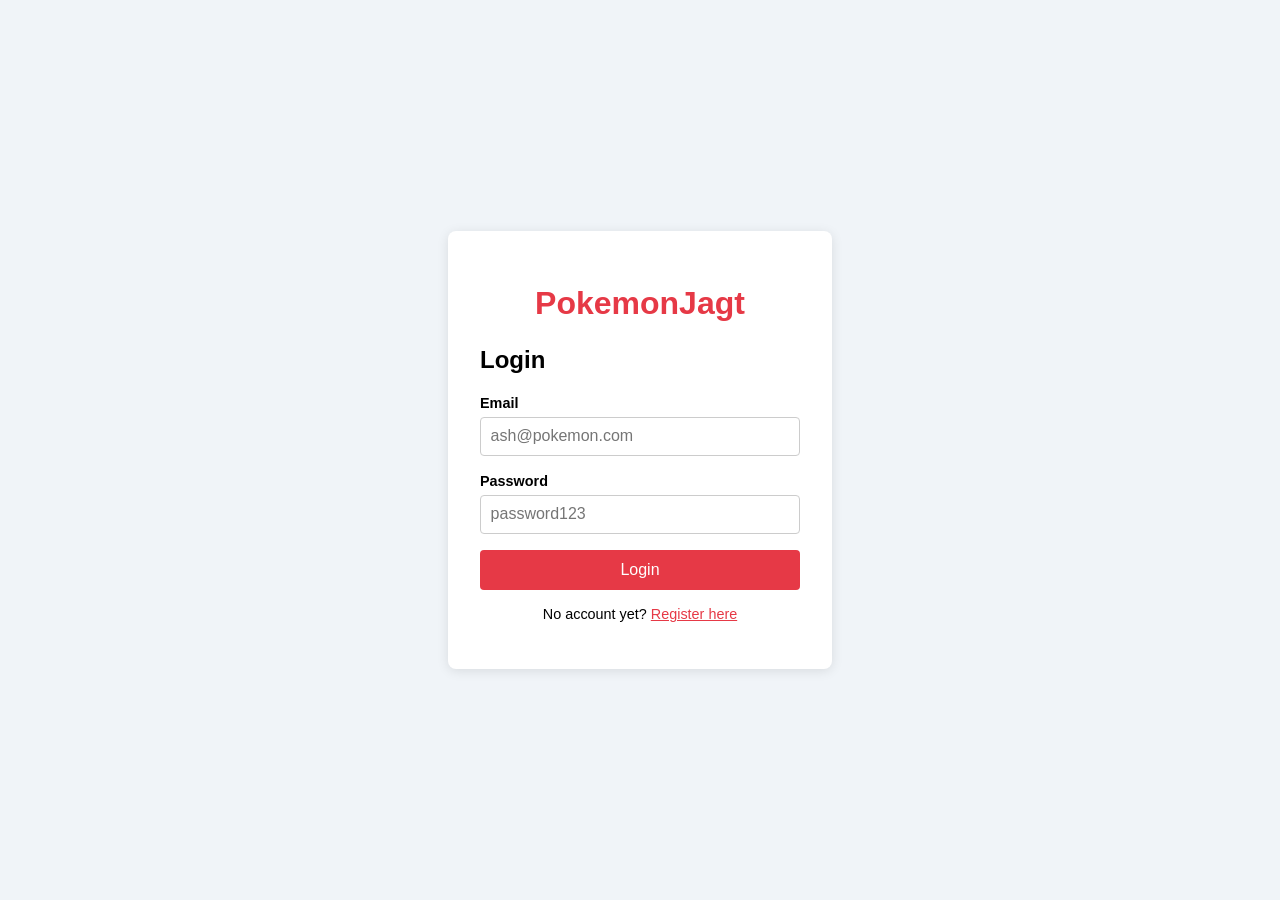
==== frontend/dashboard.html @ 6b9d077e "Add Spring Boot backend and plain HTML frontend with Supabase auth - Spring Boot REST API (Java 17, " ====
<!DOCTYPE html>
<html lang="en">
<head>
    <meta charset="UTF-8">
    <title>PokemonJagt — Dashboard</title>
    <style>
        body { font-family: sans-serif; background: #f0f4f8; margin: 0; }
        header {
            background: #e63946;
            color: white;
            padding: 1rem 2rem;
            display: flex;
            justify-content: space-between;
            align-items: center;
        }
        header a { color: white; text-decoration: none; margin-left: 1.5rem; font-weight: bold; }
        header a:hover { text-decoration: underline; }
        main { padding: 2rem; max-width: 900px; margin: 0 auto; }
        h2 { color: #333; }

        /* Trainer profile card */
        .trainer-profile-card {
            background: white;
            padding: 1.5rem;
            border-radius: 8px;
            box-shadow: 0 2px 8px rgba(0, 0, 0, 0.08);
            margin-bottom: 2rem;
        }
        .trainer-profile-card h2 { margin-top: 0; color: #e63946; }
        .trainer-profile-card p { margin: 0.3rem 0; color: #555; }

        /* Pokemon team grid */
        .pokemon-grid {
            display: grid;
            grid-template-columns: repeat(auto-fill, minmax(160px, 1fr));
            gap: 1rem;
        }
        .pokemon-card {
            background: white;
            border-radius: 8px;
            padding: 1rem;
            text-align: center;
            box-shadow: 0 2px 8px rgba(0, 0, 0, 0.08);
        }
        .pokemon-card img { width: 80px; height: 80px; }
        .pokemon-card h3 { margin: 0.5rem 0 0.2rem; font-size: 1rem; }
        .pokemon-card p  { margin: 0.2rem 0; font-size: 0.85rem; color: #666; }
        .release-button {
            margin-top: 0.7rem;
            background: #adb5bd;
            color: white;
            border: none;
            border-radius: 4px;
            padding: 0.4rem 0.8rem;
            cursor: pointer;
            font-size: 0.8rem;
        }
        .release-button:hover { background: #6c757d; }

        /* Create profile form */
        .create-profile-form {
            background: white;
            padding: 1.5rem;
            border-radius: 8px;
            box-shadow: 0 2px 8px rgba(0, 0, 0, 0.08);
            max-width: 400px;
        }
        label { font-size: 0.9rem; font-weight: bold; display: block; margin-bottom: 0.3rem; }
        input, select {
            width: 100%;
            padding: 0.6rem;
            margin-bottom: 1rem;
            border: 1px solid #ccc;
            border-radius: 4px;
            box-sizing: border-box;
            font-size: 1rem;
        }
        .primary-button {
            background: #e63946;
            color: white;
            border: none;
            border-radius: 4px;
            padding: 0.7rem 1.4rem;
            cursor: pointer;
            font-size: 1rem;
        }
        .primary-button:hover { background: #c1121f; }
        .pokedex-link {
            display: inline-block;
            margin-bottom: 1rem;
            color: #e63946;
            text-decoration: none;
            font-weight: bold;
        }
        .pokedex-link:hover { text-decoration: underline; }
        .empty-team-message { color: #888; font-style: italic; }
        .hidden { display: none; }
    </style>
</head>
<body>

<header>
    <strong>PokemonJagt</strong>
    <nav>
        <a href="pokedex.html">Pokédex</a>
        <a href="#" onclick="logoutAndReturnToLogin()">Logout</a>
    </nav>
</header>

<main>

    <!-- Shown when the user has never created a trainer profile -->
    <div id="createProfileSection" class="hidden">
        <h2>Welcome! Create your trainer profile</h2>
        <div class="create-profile-form">
            <label for="trainerNameInput">Trainer Name</label>
            <input id="trainerNameInput" type="text" placeholder="e.g. Ash" />

            <label for="trainerGenderSelect">Gender</label>
            <select id="trainerGenderSelect">
                <option value="male">Male</option>
                <option value="female">Female</option>
                <option value="other">Other</option>
            </select>

            <button class="primary-button" onclick="submitCreateTrainerProfile()">
                Start your journey!
            </button>
        </div>
    </div>

    <!-- Shown when the trainer profile exists -->
    <div id="trainerDashboardSection" class="hidden">

        <div class="trainer-profile-card">
            <h2 id="trainerNameDisplay"></h2>
            <p><strong>Gender:</strong> <span id="trainerGenderDisplay"></span></p>
            <p><strong>Trainer since:</strong> <span id="trainerCreatedAtDisplay"></span></p>
        </div>

        <h2>My Pokemon Team</h2>
        <a href="pokedex.html" class="pokedex-link">+ Catch more Pokemon in the Pokédex</a>

        <div id="pokemonTeamGrid" class="pokemon-grid"></div>
        <p id="emptyTeamMessage" class="empty-team-message hidden">
            Your team is empty. Head to the Pokédex to catch some Pokemon!
        </p>

    </div>

</main>

<script src="js/app.js"></script>
<script>

    // Load the dashboard as soon as the page opens
    loadDashboard();

    async function loadDashboard() {
        const profileResponse = await callAuthenticatedApi('/api/trainer');
        if (!profileResponse) return; // callAuthenticatedApi already redirected to login

        if (profileResponse.status === 404) {
            // This user has not created a trainer profile yet — show the creation form
            document.getElementById('createProfileSection').classList.remove('hidden');
            return;
        }

        const trainerProfile = await profileResponse.json();
        showTrainerProfile(trainerProfile);
        await loadAndDisplayPokemonTeam();
    }

    function showTrainerProfile(trainerProfile) {
        document.getElementById('trainerDashboardSection').classList.remove('hidden');
        document.getElementById('trainerNameDisplay').textContent    = trainerProfile.name;
        document.getElementById('trainerGenderDisplay').textContent  = trainerProfile.gender;
        document.getElementById('trainerCreatedAtDisplay').textContent =
            new Date(trainerProfile.created_at).toLocaleDateString();
    }

    async function loadAndDisplayPokemonTeam() {
        const teamResponse = await callAuthenticatedApi('/api/trainer/team');
        if (!teamResponse) return;

        const pokemonTeam = await teamResponse.json();
        const teamGrid    = document.getElementById('pokemonTeamGrid');

        // Clear the grid before re-rendering (used both on load and after releasing a Pokemon)
        teamGrid.innerHTML = '';

        if (pokemonTeam.length === 0) {
            document.getElementById('emptyTeamMessage').classList.remove('hidden');
            return;
        }

        document.getElementById('emptyTeamMessage').classList.add('hidden');
        pokemonTeam.forEach(pokemon => teamGrid.appendChild(buildPokemonTeamCard(pokemon)));
    }

    function buildPokemonTeamCard(pokemon) {
        // Use the nickname if the trainer gave one, otherwise show the species name
        const displayName = pokemon.nickname || pokemon.pokemon_name;

        const card = document.createElement('div');
        card.className = 'pokemon-card';
        card.innerHTML = `
            <img src="${pokemon.sprite_url}" alt="${pokemon.pokemon_name}" />
            <h3>${displayName}</h3>
            <p>Type: ${pokemon.pokemon_type}</p>
            <p>Level: ${pokemon.level}</p>
            <button class="release-button"
                    onclick="releasePokemonFromTeam('${pokemon.caught_pokemon_id}')">
                Release
            </button>
        `;
        return card;
    }

    async function submitCreateTrainerProfile() {
        const trainerName = document.getElementById('trainerNameInput').value.trim();
        const gender      = document.getElementById('trainerGenderSelect').value;

        if (!trainerName) {
            alert('Please enter a trainer name.');
            return;
        }

        const response = await callAuthenticatedApi('/api/trainer', 'POST', { name: trainerName, gender });

        if (response && response.ok) {
            const createdProfile = await response.json();
            document.getElementById('createProfileSection').classList.add('hidden');
            showTrainerProfile(createdProfile);
            await loadAndDisplayPokemonTeam();
        }
    }

    async function releasePokemonFromTeam(caughtPokemonId) {
        if (!confirm('Are you sure you want to release this Pokemon?')) return;

        const response = await callAuthenticatedApi(`/api/trainer/team/${caughtPokemonId}`, 'DELETE');

        if (response && response.ok) {
            // Reload the team grid to reflect the change
            await loadAndDisplayPokemonTeam();
        }
    }

    function logoutAndReturnToLogin() {
        clearJwtAndRedirectToLogin();
    }

</script>
</body>
</html>
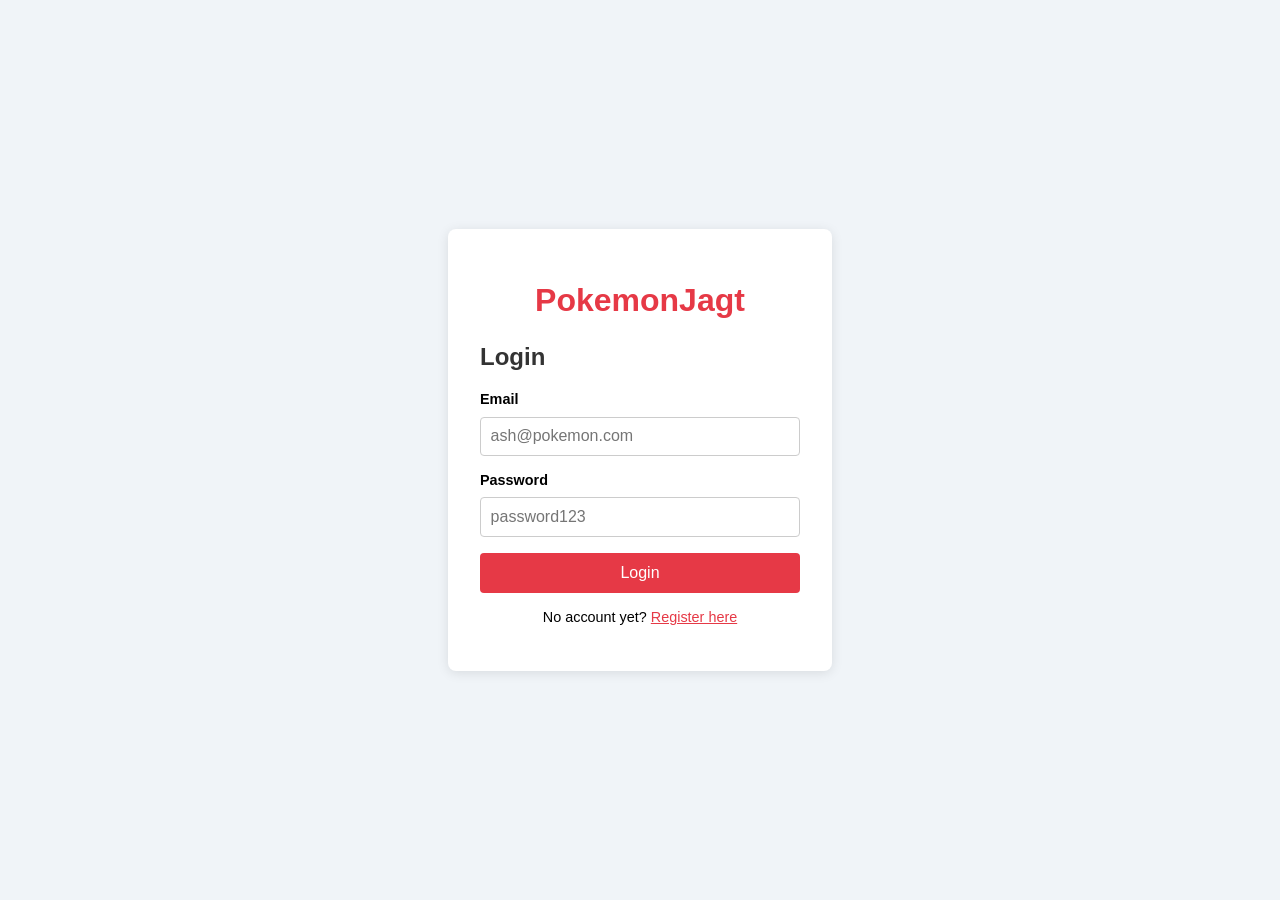
==== commit 790ab3a2: "pokemon" ====
--- a/frontend/dashboard.html
+++ b/frontend/dashboard.html
@@ -2,255 +2,104 @@
 <html lang="en">
 <head>
     <meta charset="UTF-8">
+    <meta name="viewport" content="width=device-width, initial-scale=1">
     <title>PokemonJagt — Dashboard</title>
-    <style>
-        body { font-family: sans-serif; background: #f0f4f8; margin: 0; }
-        header {
-            background: #e63946;
-            color: white;
-            padding: 1rem 2rem;
-            display: flex;
-            justify-content: space-between;
-            align-items: center;
-        }
-        header a { color: white; text-decoration: none; margin-left: 1.5rem; font-weight: bold; }
-        header a:hover { text-decoration: underline; }
-        main { padding: 2rem; max-width: 900px; margin: 0 auto; }
-        h2 { color: #333; }
+    <link rel="stylesheet" href="css/main.css">
 
-        /* Trainer profile card */
-        .trainer-profile-card {
-            background: white;
-            padding: 1.5rem;
-            border-radius: 8px;
-            box-shadow: 0 2px 8px rgba(0, 0, 0, 0.08);
-            margin-bottom: 2rem;
-        }
-        .trainer-profile-card h2 { margin-top: 0; color: #e63946; }
-        .trainer-profile-card p { margin: 0.3rem 0; color: #555; }
-
-        /* Pokemon team grid */
-        .pokemon-grid {
-            display: grid;
-            grid-template-columns: repeat(auto-fill, minmax(160px, 1fr));
-            gap: 1rem;
-        }
-        .pokemon-card {
-            background: white;
-            border-radius: 8px;
-            padding: 1rem;
-            text-align: center;
-            box-shadow: 0 2px 8px rgba(0, 0, 0, 0.08);
-        }
-        .pokemon-card img { width: 80px; height: 80px; }
-        .pokemon-card h3 { margin: 0.5rem 0 0.2rem; font-size: 1rem; }
-        .pokemon-card p  { margin: 0.2rem 0; font-size: 0.85rem; color: #666; }
-        .release-button {
-            margin-top: 0.7rem;
-            background: #adb5bd;
-            color: white;
-            border: none;
-            border-radius: 4px;
-            padding: 0.4rem 0.8rem;
-            cursor: pointer;
-            font-size: 0.8rem;
-        }
-        .release-button:hover { background: #6c757d; }
-
-        /* Create profile form */
-        .create-profile-form {
-            background: white;
-            padding: 1.5rem;
-            border-radius: 8px;
-            box-shadow: 0 2px 8px rgba(0, 0, 0, 0.08);
-            max-width: 400px;
-        }
-        label { font-size: 0.9rem; font-weight: bold; display: block; margin-bottom: 0.3rem; }
-        input, select {
-            width: 100%;
-            padding: 0.6rem;
-            margin-bottom: 1rem;
-            border: 1px solid #ccc;
-            border-radius: 4px;
-            box-sizing: border-box;
-            font-size: 1rem;
-        }
-        .primary-button {
-            background: #e63946;
-            color: white;
-            border: none;
-            border-radius: 4px;
-            padding: 0.7rem 1.4rem;
-            cursor: pointer;
-            font-size: 1rem;
-        }
-        .primary-button:hover { background: #c1121f; }
-        .pokedex-link {
-            display: inline-block;
-            margin-bottom: 1rem;
-            color: #e63946;
-            text-decoration: none;
-            font-weight: bold;
-        }
-        .pokedex-link:hover { text-decoration: underline; }
-        .empty-team-message { color: #888; font-style: italic; }
-        .hidden { display: none; }
-    </style>
+    <!-- Load order: konstanter → jwt-helpers → api-kald → side-logik -->
+    <script defer src="js/config.js"></script>
+    <script defer src="js/auth.js"></script>
+    <script defer src="js/api.js"></script>
+    <script defer src="js/dashboard.js"></script>
 </head>
 <body>
 
 <header>
     <strong>PokemonJagt</strong>
     <nav>
-        <a href="pokedex.html">Pokédex</a>
+        <span id="headerRoleLabel"></span>
         <a href="#" onclick="logoutAndReturnToLogin()">Logout</a>
     </nav>
 </header>
 
 <main>
 
-    <!-- Shown when the user has never created a trainer profile -->
-    <div id="createProfileSection" class="hidden">
-        <h2>Welcome! Create your trainer profile</h2>
-        <div class="create-profile-form">
-            <label for="trainerNameInput">Trainer Name</label>
-            <input id="trainerNameInput" type="text" placeholder="e.g. Ash" />
-
-            <label for="trainerGenderSelect">Gender</label>
-            <select id="trainerGenderSelect">
-                <option value="male">Male</option>
-                <option value="female">Female</option>
-                <option value="other">Other</option>
-            </select>
-
-            <button class="primary-button" onclick="submitCreateTrainerProfile()">
-                Start your journey!
-            </button>
-        </div>
+    <!-- ===================================================
+         INGEN PROFIL — brugeren er ikke oprettet af gym leader endnu
+         =================================================== -->
+    <div id="noProfileSection" class="hidden">
+        <p class="empty-team-message">Din konto er ikke sat op endnu. Kontakt gym leaderen.</p>
     </div>
 
-    <!-- Shown when the trainer profile exists -->
-    <div id="trainerDashboardSection" class="hidden">
+    <!-- ===================================================
+         GYM LEADER VIEW
+         =================================================== -->
+    <div id="gymLeaderSection" class="hidden">
+        <h2>Gym Administration</h2>
 
-        <div class="trainer-profile-card">
-            <h2 id="trainerNameDisplay"></h2>
-            <p><strong>Gender:</strong> <span id="trainerGenderDisplay"></span></p>
-            <p><strong>Trainer since:</strong> <span id="trainerCreatedAtDisplay"></span></p>
+        <!-- Opret ny bruger -->
+        <div class="create-profile-form" style="margin-bottom: 2rem;">
+            <h3 style="margin-top:0;">Opret ny bruger</h3>
+            <label>Navn</label>
+            <input id="newMemberName" type="text" placeholder="Navn" />
+            <label>Email</label>
+            <input id="newMemberEmail" type="email" placeholder="bruger@example.com" />
+            <label>Password</label>
+            <input id="newMemberPassword" type="password" placeholder="Min. 6 tegn" />
+            <label>Telefonnummer</label>
+            <input id="newMemberPhone" type="tel" placeholder="12345678" />
+            <label>Adresse</label>
+            <input id="newMemberAddress" type="text" placeholder="By, Gade" />
+            <label>Rolle</label>
+            <select id="newMemberRole">
+                <option value="TRAINER">Trainer</option>
+                <option value="FARMER">Farmer</option>
+                <option value="BREEDER">Breeder</option>
+                <option value="GYM_LEADER">Gym Leader</option>
+            </select>
+            <button class="primary-button" onclick="submitCreateMember()">Opret bruger</button>
+            <p id="createMemberError" class="error-message"></p>
         </div>
 
-        <h2>My Pokemon Team</h2>
-        <a href="pokedex.html" class="pokedex-link">+ Catch more Pokemon in the Pokédex</a>
+        <!-- Alle brugere -->
+        <h3>Alle brugere</h3>
+        <div id="memberListGrid" class="pokemon-grid"></div>
+    </div>
 
-        <div id="pokemonTeamGrid" class="pokemon-grid"></div>
-        <p id="emptyTeamMessage" class="empty-team-message hidden">
-            Your team is empty. Head to the Pokédex to catch some Pokemon!
-        </p>
+    <!-- ===================================================
+         TRAINER VIEW
+         =================================================== -->
+    <div id="trainerSection" class="hidden">
 
+        <h2>Mit hold</h2>
+        <a href="pokedex.html" class="pokedex-link">+ Fang flere Pokémon i Pokédex</a>
+        <div id="ownTeamGrid" class="pokemon-grid"></div>
+        <p id="ownTeamEmpty" class="empty-team-message hidden">Dit hold er tomt.</p>
+
+        <h2 style="margin-top: 2rem;">Alle trainers' hold</h2>
+        <div id="allTeamsContainer"></div>
+    </div>
+
+    <!-- ===================================================
+         FARMER VIEW
+         =================================================== -->
+    <div id="farmerSection" class="hidden">
+        <h2>Gym Leaderens Hold</h2>
+        <div id="leaderTeamGrid" class="pokemon-grid"></div>
+        <p id="leaderTeamEmpty" class="empty-team-message hidden">Gym leaderens hold er tomt.</p>
+    </div>
+
+    <!-- ===================================================
+         BREEDER VIEW
+         =================================================== -->
+    <div id="breederSection" class="hidden">
+        <h2>Gymnasets Økonomi</h2>
+        <div class="trainer-profile-card">
+            <p>Totale penge: <strong id="gymMoneyDisplay"></strong> PokéCoins</p>
+        </div>
     </div>
 
 </main>
 
-<script src="js/app.js"></script>
-<script>
-
-    // Load the dashboard as soon as the page opens
-    loadDashboard();
-
-    async function loadDashboard() {
-        const profileResponse = await callAuthenticatedApi('/api/trainer');
-        if (!profileResponse) return; // callAuthenticatedApi already redirected to login
-
-        if (profileResponse.status === 404) {
-            // This user has not created a trainer profile yet — show the creation form
-            document.getElementById('createProfileSection').classList.remove('hidden');
-            return;
-        }
-
-        const trainerProfile = await profileResponse.json();
-        showTrainerProfile(trainerProfile);
-        await loadAndDisplayPokemonTeam();
-    }
-
-    function showTrainerProfile(trainerProfile) {
-        document.getElementById('trainerDashboardSection').classList.remove('hidden');
-        document.getElementById('trainerNameDisplay').textContent    = trainerProfile.name;
-        document.getElementById('trainerGenderDisplay').textContent  = trainerProfile.gender;
-        document.getElementById('trainerCreatedAtDisplay').textContent =
-            new Date(trainerProfile.created_at).toLocaleDateString();
-    }
-
-    async function loadAndDisplayPokemonTeam() {
-        const teamResponse = await callAuthenticatedApi('/api/trainer/team');
-        if (!teamResponse) return;
-
-        const pokemonTeam = await teamResponse.json();
-        const teamGrid    = document.getElementById('pokemonTeamGrid');
-
-        // Clear the grid before re-rendering (used both on load and after releasing a Pokemon)
-        teamGrid.innerHTML = '';
-
-        if (pokemonTeam.length === 0) {
-            document.getElementById('emptyTeamMessage').classList.remove('hidden');
-            return;
-        }
-
-        document.getElementById('emptyTeamMessage').classList.add('hidden');
-        pokemonTeam.forEach(pokemon => teamGrid.appendChild(buildPokemonTeamCard(pokemon)));
-    }
-
-    function buildPokemonTeamCard(pokemon) {
-        // Use the nickname if the trainer gave one, otherwise show the species name
-        const displayName = pokemon.nickname || pokemon.pokemon_name;
-
-        const card = document.createElement('div');
-        card.className = 'pokemon-card';
-        card.innerHTML = `
-            <img src="${pokemon.sprite_url}" alt="${pokemon.pokemon_name}" />
-            <h3>${displayName}</h3>
-            <p>Type: ${pokemon.pokemon_type}</p>
-            <p>Level: ${pokemon.level}</p>
-            <button class="release-button"
-                    onclick="releasePokemonFromTeam('${pokemon.caught_pokemon_id}')">
-                Release
-            </button>
-        `;
-        return card;
-    }
-
-    async function submitCreateTrainerProfile() {
-        const trainerName = document.getElementById('trainerNameInput').value.trim();
-        const gender      = document.getElementById('trainerGenderSelect').value;
-
-        if (!trainerName) {
-            alert('Please enter a trainer name.');
-            return;
-        }
-
-        const response = await callAuthenticatedApi('/api/trainer', 'POST', { name: trainerName, gender });
-
-        if (response && response.ok) {
-            const createdProfile = await response.json();
-            document.getElementById('createProfileSection').classList.add('hidden');
-            showTrainerProfile(createdProfile);
-            await loadAndDisplayPokemonTeam();
-        }
-    }
-
-    async function releasePokemonFromTeam(caughtPokemonId) {
-        if (!confirm('Are you sure you want to release this Pokemon?')) return;
-
-        const response = await callAuthenticatedApi(`/api/trainer/team/${caughtPokemonId}`, 'DELETE');
-
-        if (response && response.ok) {
-            // Reload the team grid to reflect the change
-            await loadAndDisplayPokemonTeam();
-        }
-    }
-
-    function logoutAndReturnToLogin() {
-        clearJwtAndRedirectToLogin();
-    }
-
-</script>
 </body>
 </html>
--- a/frontend/css/main.css
+++ b/frontend/css/main.css
@@ -0,0 +1,260 @@
+/* ============================================================
+   BASE
+   ============================================================ */
+body {
+    font-family: sans-serif;
+    background: #f0f4f8;
+    margin: 0;
+}
+
+/* Login-siden centrerer sit indhold lodret og vandret */
+body.login-page {
+    display: flex;
+    justify-content: center;
+    align-items: center;
+    height: 100vh;
+}
+
+h2 { color: #333; }
+
+.hidden { display: none; }
+
+/* ============================================================
+   HEADER / NAV
+   ============================================================ */
+header {
+    background: #e63946;
+    color: white;
+    padding: 1rem 2rem;
+    display: flex;
+    justify-content: space-between;
+    align-items: center;
+}
+
+header a {
+    color: white;
+    text-decoration: none;
+    margin-left: 1.5rem;
+    font-weight: bold;
+}
+
+header a:hover { text-decoration: underline; }
+
+/* ============================================================
+   MAIN CONTENT AREA
+   ============================================================ */
+main {
+    padding: 2rem;
+    max-width: 900px;
+    margin: 0 auto;
+}
+
+/* ============================================================
+   FORMS — delt mellem login og dashboard
+   ============================================================ */
+label {
+    font-size: 0.9rem;
+    font-weight: bold;
+    display: block;
+    margin-bottom: 0.3rem;
+}
+
+input, select {
+    width: 100%;
+    padding: 0.6rem;
+    margin-bottom: 1rem;
+    border: 1px solid #ccc;
+    border-radius: 4px;
+    box-sizing: border-box;
+    font-size: 1rem;
+}
+
+/* ============================================================
+   KNAPPER
+   ============================================================ */
+.primary-button {
+    background: #e63946;
+    color: white;
+    border: none;
+    border-radius: 4px;
+    padding: 0.7rem 1.4rem;
+    cursor: pointer;
+    font-size: 1rem;
+}
+
+.primary-button:hover { background: #c1121f; }
+
+/* ============================================================
+   LOGIN-SIDEN
+   ============================================================ */
+.card {
+    background: white;
+    padding: 2rem;
+    border-radius: 8px;
+    box-shadow: 0 2px 12px rgba(0, 0, 0, 0.1);
+    width: 320px;
+}
+
+.card h1 {
+    text-align: center;
+    color: #e63946;
+    margin-bottom: 1.5rem;
+}
+
+.card h2 { margin-top: 0; }
+
+.card input {
+    margin: 0.3rem 0 1rem;
+}
+
+.submit-button {
+    width: 100%;
+    padding: 0.7rem;
+    background: #e63946;
+    color: white;
+    border: none;
+    border-radius: 4px;
+    cursor: pointer;
+    font-size: 1rem;
+}
+
+.submit-button:hover { background: #c1121f; }
+
+.switch-form-link {
+    text-align: center;
+    margin-top: 1rem;
+    font-size: 0.9rem;
+}
+
+.switch-form-link a {
+    color: #e63946;
+    cursor: pointer;
+    text-decoration: underline;
+}
+
+.error-message {
+    color: #e63946;
+    font-size: 0.85rem;
+    margin-top: 0.5rem;
+    display: none;
+}
+
+/* ============================================================
+   DASHBOARD — trainer-profil
+   ============================================================ */
+.trainer-profile-card {
+    background: white;
+    padding: 1.5rem;
+    border-radius: 8px;
+    box-shadow: 0 2px 8px rgba(0, 0, 0, 0.08);
+    margin-bottom: 2rem;
+}
+
+.trainer-profile-card h2 {
+    margin-top: 0;
+    color: #e63946;
+}
+
+.trainer-profile-card p {
+    margin: 0.3rem 0;
+    color: #555;
+}
+
+.create-profile-form {
+    background: white;
+    padding: 1.5rem;
+    border-radius: 8px;
+    box-shadow: 0 2px 8px rgba(0, 0, 0, 0.08);
+    max-width: 400px;
+}
+
+.pokedex-link {
+    display: inline-block;
+    margin-bottom: 1rem;
+    color: #e63946;
+    text-decoration: none;
+    font-weight: bold;
+}
+
+.pokedex-link:hover { text-decoration: underline; }
+
+.empty-team-message {
+    color: #888;
+    font-style: italic;
+}
+
+/* ============================================================
+   POKEMON-KORT — delt mellem dashboard og pokédex
+   ============================================================ */
+.pokemon-grid {
+    display: grid;
+    grid-template-columns: repeat(auto-fill, minmax(160px, 1fr));
+    gap: 1rem;
+}
+
+.pokemon-card {
+    background: white;
+    border-radius: 8px;
+    padding: 1rem;
+    text-align: center;
+    box-shadow: 0 2px 8px rgba(0, 0, 0, 0.08);
+}
+
+.pokemon-card img { width: 80px; height: 80px; }
+
+.pokemon-card h3 {
+    margin: 0.5rem 0 0.2rem;
+    font-size: 1rem;
+}
+
+.pokemon-card p {
+    margin: 0.2rem 0;
+    font-size: 0.85rem;
+    color: #666;
+}
+
+.release-button {
+    margin-top: 0.7rem;
+    background: #adb5bd;
+    color: white;
+    border: none;
+    border-radius: 4px;
+    padding: 0.4rem 0.8rem;
+    cursor: pointer;
+    font-size: 0.8rem;
+}
+
+.release-button:hover { background: #6c757d; }
+
+/* ============================================================
+   POKÉDEX-SIDEN
+   ============================================================ */
+p.subtitle {
+    color: #666;
+    margin-bottom: 1.5rem;
+}
+
+.catch-button {
+    margin-top: 0.7rem;
+    background: #e63946;
+    color: white;
+    border: none;
+    border-radius: 4px;
+    padding: 0.4rem 0.8rem;
+    cursor: pointer;
+    font-size: 0.85rem;
+}
+
+.catch-button:hover { background: #c1121f; }
+
+.catch-button:disabled {
+    background: #ccc;
+    cursor: default;
+}
+
+.caught-confirmation-label {
+    margin-top: 0.7rem;
+    color: #2a9d8f;
+    font-weight: bold;
+    font-size: 0.85rem;
+}
